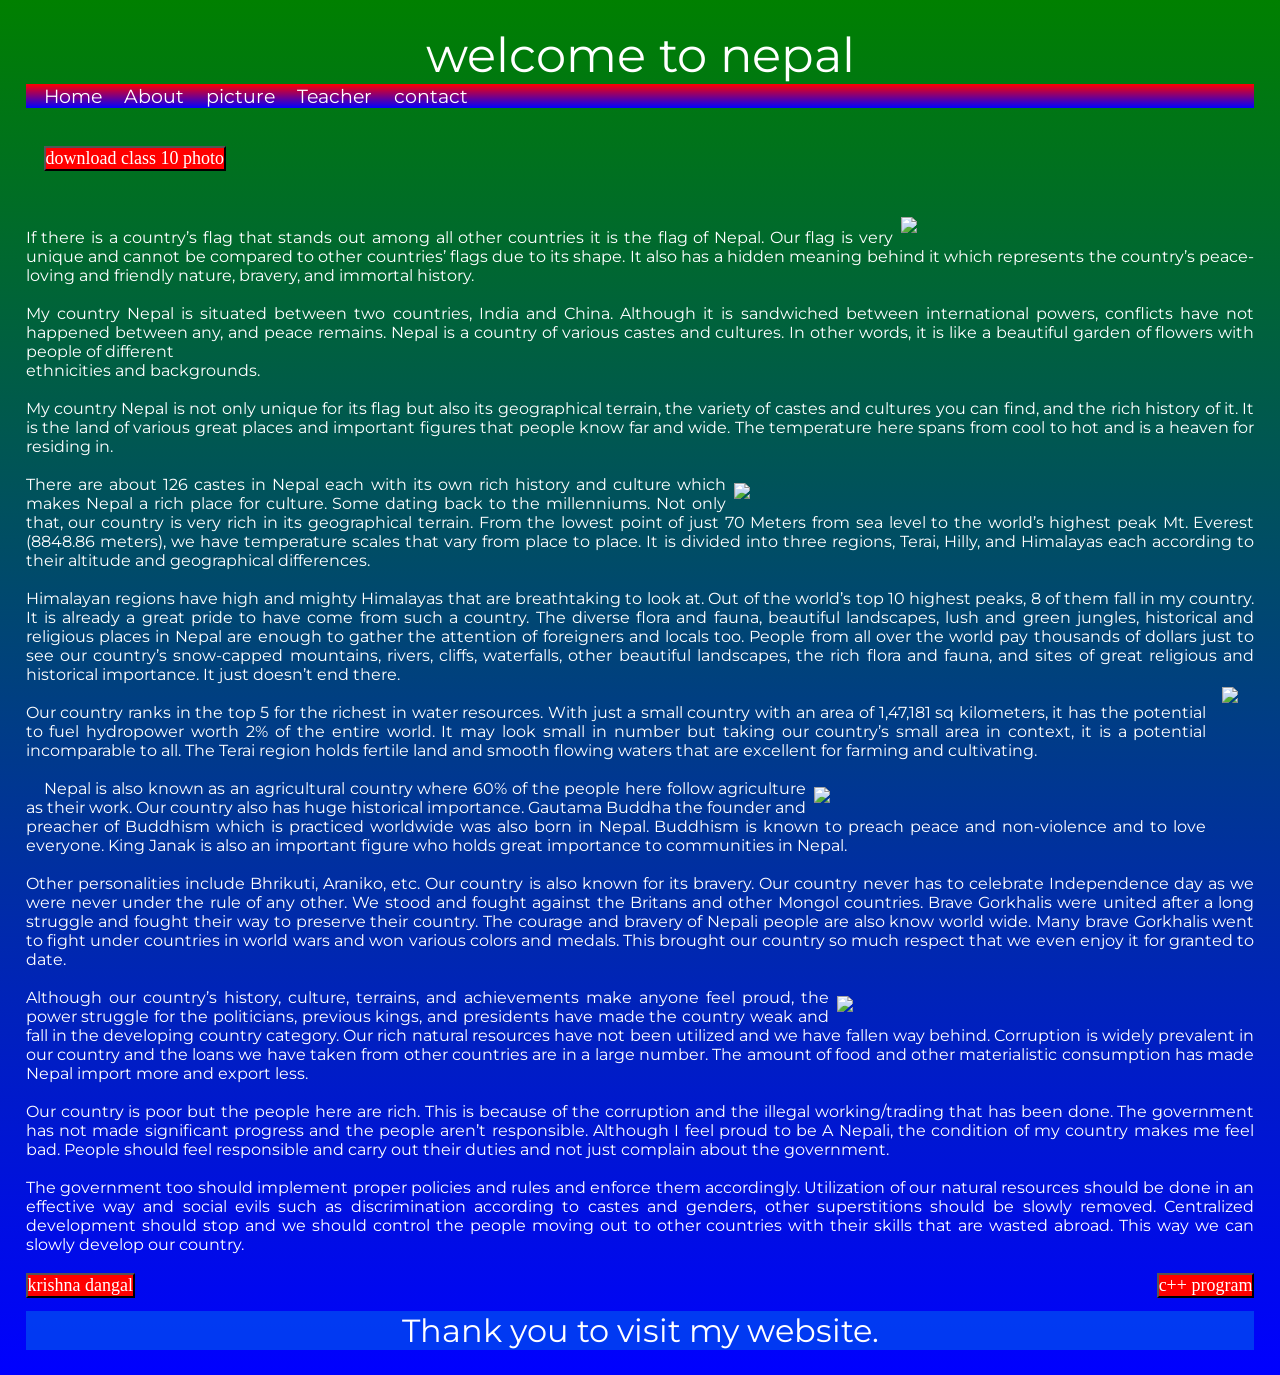
==== about.html @ 8f78dbf3 "Add files via upload" ====
<!DOCTYPE html>
<html>
<head>
				<meta charset="utf-8">
				<meta name="viewport" content="width=device-width, initial-scale=1">
				<title>krishna website</title>
				<link rel="stylesheet" type="text/css" href="krishna.css">
				<script src="javafile.js" defer> </script>
				<style>
					body{
					background: linear-gradient(to bottom,green,blue);
					}
					body
					{
						margin: 0.8em;
						padding: 0.8em;
					}
				</style>
				<style>
  a{
  	margin-left: 2vh;
  }
				button{						
						text-align: center;
						background-color:red;	
						color:White;
						font-size:18px;
						font-family:comic sans ms;
                                              }
					button:hover{
						background-color:transparent;
						color:red;
						}
</style>	
</head>
	<body>
			<header id="head">welcome to nepal</header>
		
				<nav id="nav">
					<a href="index.html">Home</a>
					<a href="about.html">About</a>
					<a href="picture.html">picture</a>
					<a href="about teacher.html">Teacher</a>
					<a onclick="aoc()" href="contracr.html">contact</a>
					
				</nav>
<!-- 				<script>
					function aoc()
					 	{
					 		alert("Do you want to go to see nepal beautiful places picture");
					 	}
			 	</script> -->
			 	<br>
				<br>
				<div>
				<a href="class10.zip"><button>download class 10 photo</button></a>
				</div>
		<br><br>
		<div id="aboutnp">
			<img style="width:27vw; float: right; margin: 0.5em;" src="pic/flag.png"><br>
		If there is a country’s flag that stands out among all other countries it is the flag of Nepal. Our flag is very unique and cannot be compared to other countries’ flags due to its shape. It also has a hidden meaning behind it which represents the country’s peace-loving and friendly nature, bravery, and immortal history.
		<br><br> 
		My country Nepal is situated between two countries, India and China. Although it is sandwiched between international powers, conflicts have not happened between any, and peace remains. Nepal is a country of various castes and cultures. In other words, it is like a beautiful garden of flowers with people of different
	    <br>ethnicities and backgrounds.
		<br><br>
		My country Nepal is not only unique for its flag but also its geographical terrain, the variety of castes and cultures you can find, and the rich history of it. It is the land of various great places and important figures that people know far and wide. The temperature here spans from cool to hot and is a heaven for residing in.
		<br><br>
		<img style="width:40vw; float: right; margin: 0.5em;"src="pic/himal.png">
		There are about 126 castes in Nepal each with its own rich history and culture which makes Nepal a rich place for culture. Some dating back to the millenniums. Not only that, our country is very rich in its geographical terrain. From the lowest point of just 70 Meters from sea level to the world’s highest peak Mt. Everest (8848.86 meters), we have temperature scales that vary from place to place. It is divided into three regions, Terai, Hilly, and Himalayas each according to their altitude and geographical differences.
		<br><br>
		Himalayan regions have high and mighty Himalayas that are breathtaking to look at. Out of the world’s top 10 highest peaks, 8 of them fall in my country. It is already a great pride to have come from such a country. The diverse flora and fauna, beautiful landscapes, lush and green jungles, historical and religious places in Nepal are enough to gather the attention of foreigners and locals too. People from all over the world pay thousands of dollars just to see our country’s snow-capped mountains, rivers, cliffs, waterfalls, other beautiful landscapes, the rich flora and fauna, and sites of great religious and historical importance. It just doesn’t end there.
		<br><br>
		<img style="height:20vh; float: right; margin-top:-1em; margin-left:1em; margin-right:1em;"src="pic/water.png">
		Our country ranks in the top 5 for the richest in water resources. With just a small country with an area of 1,47,181 sq kilometers, it has the potential to fuel hydropower worth 2% of the entire world. It may look small in number but taking our country’s small area in context, it is a potential incomparable to all. The Terai region holds fertile land and smooth flowing waters that are excellent for farming and cultivating.
		 <br><br>
		<a herf="pic/ag.png"><img style="width:30vw; float: right; margin: 0.5em;"src="pic/ag.png"></a>
		Nepal is also known as an agricultural country where 60% of the people here follow agriculture as their work. Our country also has huge historical importance. Gautama Buddha the founder and preacher of Buddhism which is practiced worldwide was also born in Nepal. Buddhism is known to preach peace and non-violence and to love everyone. King Janak is also an important figure who holds great importance to communities in Nepal.
		<br><br>
		Other personalities include Bhrikuti, Araniko, etc. Our country is also known for its bravery. Our country never has to celebrate Independence day as we were never under the rule of any other. We stood and fought against the Britans and other Mongol countries. Brave Gorkhalis were united after a long struggle and fought their way to preserve their country. The courage and bravery of Nepali people are also know world wide. Many brave Gorkhalis went to fight under countries in world wars and won various colors and medals. This brought our country so much respect that we even enjoy it for granted to date.
		<br><br>
 		<img style="width:32vw; float: right; margin: 0.5em;"src="pic/tr.png">
		Although our country’s history, culture, terrains, and achievements make anyone feel proud, the power struggle for the politicians, previous kings, and presidents have made the country weak and fall in the developing country category. Our rich natural resources have not been utilized and we have fallen way behind. Corruption is widely prevalent in our country and the loans we have taken from other countries are in a large number. The amount of food and other materialistic consumption has made Nepal import more and export less.
		<br><br>
		Our country is poor but the people here are rich. This is because of the corruption and the illegal working/trading that has been done. The government has not made significant progress and the people aren’t responsible. Although I feel proud to be A Nepali, the condition of my country makes me feel bad. People should feel responsible and carry out their duties and not just complain about the government.
		<br><br> 
		The government too should implement proper policies and rules and enforce them accordingly. Utilization of our natural resources should be done in an effective way and social evils such as discrimination according to castes and genders, other superstitions should be slowly removed. Centralized development should stop and we should control the people moving out to other countries with their skills that are wasted abroad. This way we can slowly develop our country.
		</div>
		<br>
<div>
		<a href="c++.zip"><button style="float: right;">c++ program</button></a>
		<a href="Bedhnidhi dangal.zip"><button style="float: left;">krishna dangal</button></a>
</div>
<br>
		<footer id="foot">Thank you to visit my website.</footer>

</body>
</html>
---- krishna.css ----
@import url('https://fonts.googleapis.com/css?family=Montserrat');

* {
  margin: 0;
  padding: 0;
   box-sizing: border-box;
}
body {
  font-family: 'Montserrat', sans-serif;
  background-color: #0256F2;
  color: #fff;
}
.container {
  padding: 30px 50px;
}
#search-form {
  width: 30%;
  margin: 0 auto;
  position: relative;

}
#search-form input {
  width: 100%;
  font-size: 1.5rem;
  padding: 10px 15px;
  border: 2px solid black;
  border-radius: 53px;
}
#search-form button {
  position: absolute;
  top: 0;
  right: 0;
  bottom: 0;
  background: black;  
  border-radius: 27px;
  outline: none;
  border: none;
  width: 3rem;
  text-align: center;
  font-size: 1.75rem;
  cursor: pointer;
  border: 1px solid black;

}
.info {
  margin-top: 0.5em;
  text-align: center;
  font-size: 2em;
}

@media (max-width: 1200px) {
  #search-form { width: 50%; }
}
@media (max-width: 768px) {
  .container { padding: 30px 35px; }
  #search-form { width: 100%; }
  .info { font-size: 2em; }
}
#head{
text-align: center;
font-size: 3em;
}
#foot{
text-align: center;
background:  #0241f2e0;
font-size: 2em;
}
#nav {
  background: linear-gradient(to bottom,red,blue);
  max-width: 100VW;
  
  
}
#nav a{
  color: white;
  text-decoration: none;
  max-width: 100VW;
  font-size: 1.2em;

}
#nav a:hover{
  background: red;
  font-size: 1.4em;
}
@media (max-width: 768px) {
  #head { padding: 4px 5px;}
  #head { width: 100%; }
 }
 @media (max-width: 768px) {
  #foot { padding: 30px 35px; font-size:1em; }
  #foot { width: 100%; }
 }
  @media (max-width: 768px) {
  .info { padding: 30px 35px; font-size:1em; }
  .info { width: 100%; }
 }

   @media (max-width: 768px) {
  #nav a { padding: 0px 5px; font-size:1em; }
  #nav a{ width: 100%; }
 }
 #aboutnp{
  text-align: justify;


 }


     @media (max-width: 758px) {
  table{ padding: 0px 5px;}
  table { width: 90%; }
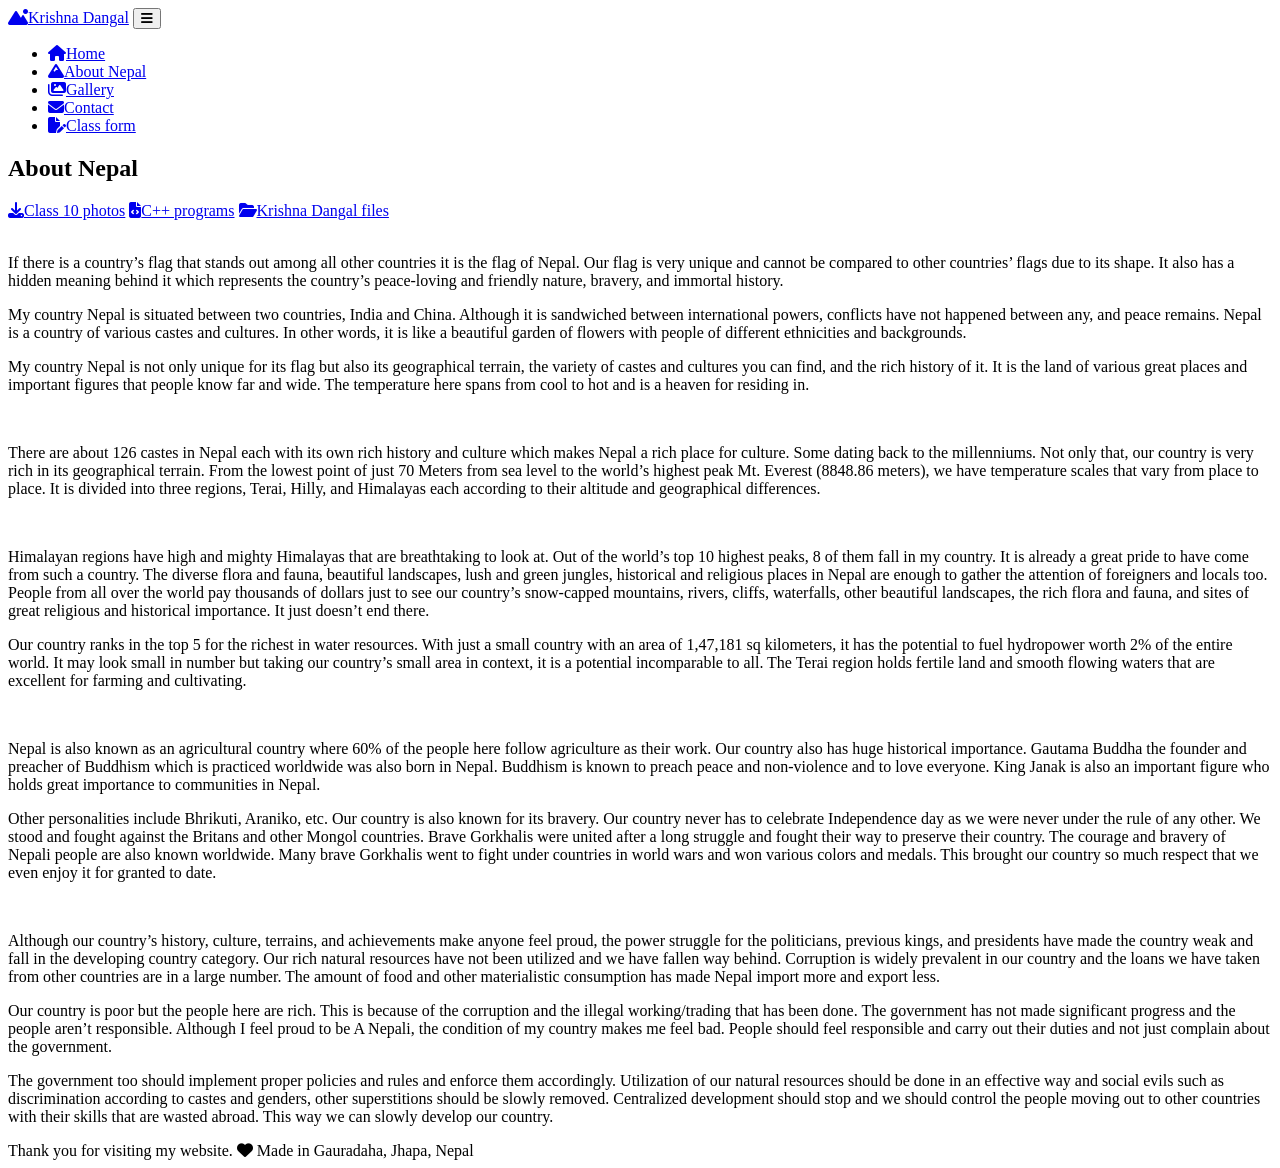
==== commit 9cd06f5c: "Add files via upload Signed-off-by: krishna2 <109863004+krishnadangal2@users.noreply.github.com>" ====
--- a/about.html
+++ b/about.html
@@ -1,97 +1,18 @@
-<!DOCTYPE html>
-<html>
-<head>
-				<meta charset="utf-8">
-				<meta name="viewport" content="width=device-width, initial-scale=1">
-				<title>krishna website</title>
-				<link rel="stylesheet" type="text/css" href="krishna.css">
-				<script src="javafile.js" defer> </script>
-				<style>
-					body{
-					background: linear-gradient(to bottom,green,blue);
-					}
-					body
-					{
-						margin: 0.8em;
-						padding: 0.8em;
-					}
-				</style>
-				<style>
-  a{
-  	margin-left: 2vh;
-  }
-				button{						
-						text-align: center;
-						background-color:red;	
-						color:White;
-						font-size:18px;
-						font-family:comic sans ms;
-                                              }
-					button:hover{
-						background-color:transparent;
-						color:red;
-						}
-</style>	
-</head>
-	<body>
-			<header id="head">welcome to nepal</header>
-		
-				<nav id="nav">
-					<a href="index.html">Home</a>
-					<a href="about.html">About</a>
-					<a href="picture.html">picture</a>
-					<a href="about teacher.html">Teacher</a>
-					<a onclick="aoc()" href="contracr.html">contact</a>
-					
-				</nav>
-<!-- 				<script>
-					function aoc()
-					 	{
-					 		alert("Do you want to go to see nepal beautiful places picture");
-					 	}
-			 	</script> -->
-			 	<br>
-				<br>
-				<div>
-				<a href="class10.zip"><button>download class 10 photo</button></a>
-				</div>
-		<br><br>
-		<div id="aboutnp">
-			<img style="width:27vw; float: right; margin: 0.5em;" src="pic/flag.png"><br>
-		If there is a country’s flag that stands out among all other countries it is the flag of Nepal. Our flag is very unique and cannot be compared to other countries’ flags due to its shape. It also has a hidden meaning behind it which represents the country’s peace-loving and friendly nature, bravery, and immortal history.
-		<br><br> 
-		My country Nepal is situated between two countries, India and China. Although it is sandwiched between international powers, conflicts have not happened between any, and peace remains. Nepal is a country of various castes and cultures. In other words, it is like a beautiful garden of flowers with people of different
-	    <br>ethnicities and backgrounds.
-		<br><br>
-		My country Nepal is not only unique for its flag but also its geographical terrain, the variety of castes and cultures you can find, and the rich history of it. It is the land of various great places and important figures that people know far and wide. The temperature here spans from cool to hot and is a heaven for residing in.
-		<br><br>
-		<img style="width:40vw; float: right; margin: 0.5em;"src="pic/himal.png">
-		There are about 126 castes in Nepal each with its own rich history and culture which makes Nepal a rich place for culture. Some dating back to the millenniums. Not only that, our country is very rich in its geographical terrain. From the lowest point of just 70 Meters from sea level to the world’s highest peak Mt. Everest (8848.86 meters), we have temperature scales that vary from place to place. It is divided into three regions, Terai, Hilly, and Himalayas each according to their altitude and geographical differences.
-		<br><br>
-		Himalayan regions have high and mighty Himalayas that are breathtaking to look at. Out of the world’s top 10 highest peaks, 8 of them fall in my country. It is already a great pride to have come from such a country. The diverse flora and fauna, beautiful landscapes, lush and green jungles, historical and religious places in Nepal are enough to gather the attention of foreigners and locals too. People from all over the world pay thousands of dollars just to see our country’s snow-capped mountains, rivers, cliffs, waterfalls, other beautiful landscapes, the rich flora and fauna, and sites of great religious and historical importance. It just doesn’t end there.
-		<br><br>
-		<img style="height:20vh; float: right; margin-top:-1em; margin-left:1em; margin-right:1em;"src="pic/water.png">
-		Our country ranks in the top 5 for the richest in water resources. With just a small country with an area of 1,47,181 sq kilometers, it has the potential to fuel hydropower worth 2% of the entire world. It may look small in number but taking our country’s small area in context, it is a potential incomparable to all. The Terai region holds fertile land and smooth flowing waters that are excellent for farming and cultivating.
-		 <br><br>
-		<a herf="pic/ag.png"><img style="width:30vw; float: right; margin: 0.5em;"src="pic/ag.png"></a>
-		Nepal is also known as an agricultural country where 60% of the people here follow agriculture as their work. Our country also has huge historical importance. Gautama Buddha the founder and preacher of Buddhism which is practiced worldwide was also born in Nepal. Buddhism is known to preach peace and non-violence and to love everyone. King Janak is also an important figure who holds great importance to communities in Nepal.
-		<br><br>
-		Other personalities include Bhrikuti, Araniko, etc. Our country is also known for its bravery. Our country never has to celebrate Independence day as we were never under the rule of any other. We stood and fought against the Britans and other Mongol countries. Brave Gorkhalis were united after a long struggle and fought their way to preserve their country. The courage and bravery of Nepali people are also know world wide. Many brave Gorkhalis went to fight under countries in world wars and won various colors and medals. This brought our country so much respect that we even enjoy it for granted to date.
-		<br><br>
- 		<img style="width:32vw; float: right; margin: 0.5em;"src="pic/tr.png">
-		Although our country’s history, culture, terrains, and achievements make anyone feel proud, the power struggle for the politicians, previous kings, and presidents have made the country weak and fall in the developing country category. Our rich natural resources have not been utilized and we have fallen way behind. Corruption is widely prevalent in our country and the loans we have taken from other countries are in a large number. The amount of food and other materialistic consumption has made Nepal import more and export less.
-		<br><br>
-		Our country is poor but the people here are rich. This is because of the corruption and the illegal working/trading that has been done. The government has not made significant progress and the people aren’t responsible. Although I feel proud to be A Nepali, the condition of my country makes me feel bad. People should feel responsible and carry out their duties and not just complain about the government.
-		<br><br> 
-		The government too should implement proper policies and rules and enforce them accordingly. Utilization of our natural resources should be done in an effective way and social evils such as discrimination according to castes and genders, other superstitions should be slowly removed. Centralized development should stop and we should control the people moving out to other countries with their skills that are wasted abroad. This way we can slowly develop our country.
-		</div>
-		<br>
-<div>
-		<a href="c++.zip"><button style="float: right;">c++ program</button></a>
-		<a href="Bedhnidhi dangal.zip"><button style="float: left;">krishna dangal</button></a>
-</div>
-<br>
-		<footer id="foot">Thank you to visit my website.</footer>
-
-</body>
-</html>+<!DOCTYPE html>
+<html lang="en"><head><meta charset="utf-8"><meta name="viewport" content="width=device-width,initial-scale=1">
+<title>About Nepal | Krishna Dangal</title>
+<link rel="preconnect" href="https://fonts.googleapis.com"><link rel="preconnect" href="https://fonts.gstatic.com" crossorigin>
+<link href="https://fonts.googleapis.com/css2?family=Bricolage+Grotesque:wght@600;800&family=Hind:wght@400;600&display=swap" rel="stylesheet">
+<link rel="stylesheet" href="https://cdnjs.cloudflare.com/ajax/libs/font-awesome/6.5.1/css/all.min.css">
+<link rel="stylesheet" href="assets/style.css"></head><body>
+<header class="top"><div class="wrap bar"><a class="brand" href="index.html"><i class="fa-solid fa-mountain-sun"></i>Krishna Dangal</a>
+<button id="menu" aria-label="Menu" aria-expanded="false"><i class="fa-solid fa-bars"></i></button>
+<nav aria-label="Main"><ul><li><a href="index.html"><i class="fa-solid fa-house"></i>Home</a></li><li><a href="about.html" aria-current=page><i class="fa-solid fa-mountain"></i>About Nepal</a></li><li><a href="picture.html"><i class="fa-solid fa-images"></i>Gallery</a></li><li><a href="contact.html"><i class="fa-solid fa-envelope"></i>Contact</a></li><li><a href="form.html"><i class="fa-solid fa-file-pen"></i>Class form</a></li></ul></nav></div></header>
+<main><div class="wrap"><section><h2>About Nepal</h2>
+<div class="dl"><a class="btn" href="downloads/class10.zip" download><i class="fa-solid fa-download"></i>Class 10 photos</a>
+<a class="btn alt" href="downloads/cpp-programs.zip" download><i class="fa-solid fa-file-code"></i>C++ programs</a>
+<a class="btn alt" href="downloads/krishna-dangal.zip" download><i class="fa-solid fa-folder-open"></i>Krishna Dangal files</a></div>
+<article class="prose"><img src="pic/flag.png" alt=""><p>If there is a country’s flag that stands out among all other countries it is the flag of Nepal. Our flag is very unique and cannot be compared to other countries’ flags due to its shape. It also has a hidden meaning behind it which represents the country’s peace-loving and friendly nature, bravery, and immortal history.</p><p>My country Nepal is situated between two countries, India and China. Although it is sandwiched between international powers, conflicts have not happened between any, and peace remains. Nepal is a country of various castes and cultures. In other words, it is like a beautiful garden of flowers with people of different ethnicities and backgrounds.</p><p>My country Nepal is not only unique for its flag but also its geographical terrain, the variety of castes and cultures you can find, and the rich history of it. It is the land of various great places and important figures that people know far and wide. The temperature here spans from cool to hot and is a heaven for residing in.</p><img src="pic/himal.png" alt=""><p>There are about 126 castes in Nepal each with its own rich history and culture which makes Nepal a rich place for culture. Some dating back to the millenniums. Not only that, our country is very rich in its geographical terrain. From the lowest point of just 70 Meters from sea level to the world’s highest peak Mt. Everest (8848.86 meters), we have temperature scales that vary from place to place. It is divided into three regions, Terai, Hilly, and Himalayas each according to their altitude and geographical differences.</p><img src="pic/water.png" alt=""><p>Himalayan regions have high and mighty Himalayas that are breathtaking to look at. Out of the world’s top 10 highest peaks, 8 of them fall in my country. It is already a great pride to have come from such a country. The diverse flora and fauna, beautiful landscapes, lush and green jungles, historical and religious places in Nepal are enough to gather the attention of foreigners and locals too. People from all over the world pay thousands of dollars just to see our country’s snow-capped mountains, rivers, cliffs, waterfalls, other beautiful landscapes, the rich flora and fauna, and sites of great religious and historical importance. It just doesn’t end there.</p><p>Our country ranks in the top 5 for the richest in water resources. With just a small country with an area of 1,47,181 sq kilometers, it has the potential to fuel hydropower worth 2% of the entire world. It may look small in number but taking our country’s small area in context, it is a potential incomparable to all. The Terai region holds fertile land and smooth flowing waters that are excellent for farming and cultivating.</p><img src="pic/ag.png" alt=""><p>Nepal is also known as an agricultural country where 60% of the people here follow agriculture as their work. Our country also has huge historical importance. Gautama Buddha the founder and preacher of Buddhism which is practiced worldwide was also born in Nepal. Buddhism is known to preach peace and non-violence and to love everyone. King Janak is also an important figure who holds great importance to communities in Nepal.</p><p>Other personalities include Bhrikuti, Araniko, etc. Our country is also known for its bravery. Our country never has to celebrate Independence day as we were never under the rule of any other. We stood and fought against the Britans and other Mongol countries. Brave Gorkhalis were united after a long struggle and fought their way to preserve their country. The courage and bravery of Nepali people are also known worldwide. Many brave Gorkhalis went to fight under countries in world wars and won various colors and medals. This brought our country so much respect that we even enjoy it for granted to date.</p><img src="pic/tr.png" alt=""><p>Although our country’s history, culture, terrains, and achievements make anyone feel proud, the power struggle for the politicians, previous kings, and presidents have made the country weak and fall in the developing country category. Our rich natural resources have not been utilized and we have fallen way behind. Corruption is widely prevalent in our country and the loans we have taken from other countries are in a large number. The amount of food and other materialistic consumption has made Nepal import more and export less.</p><p>Our country is poor but the people here are rich. This is because of the corruption and the illegal working/trading that has been done. The government has not made significant progress and the people aren’t responsible. Although I feel proud to be A Nepali, the condition of my country makes me feel bad. People should feel responsible and carry out their duties and not just complain about the government.</p><p>The government too should implement proper policies and rules and enforce them accordingly. Utilization of our natural resources should be done in an effective way and social evils such as discrimination according to castes and genders, other superstitions should be slowly removed. Centralized development should stop and we should control the people moving out to other countries with their skills that are wasted abroad. This way we can slowly develop our country.</p></article></section></div></main>
+<dialog id="lb"><img alt=""></dialog>
+<footer>Thank you for visiting my website. <i class="fa-solid fa-heart"></i> Made in Gauradaha, Jhapa, Nepal</footer>
+<script src="assets/main.js" defer></script></body></html>
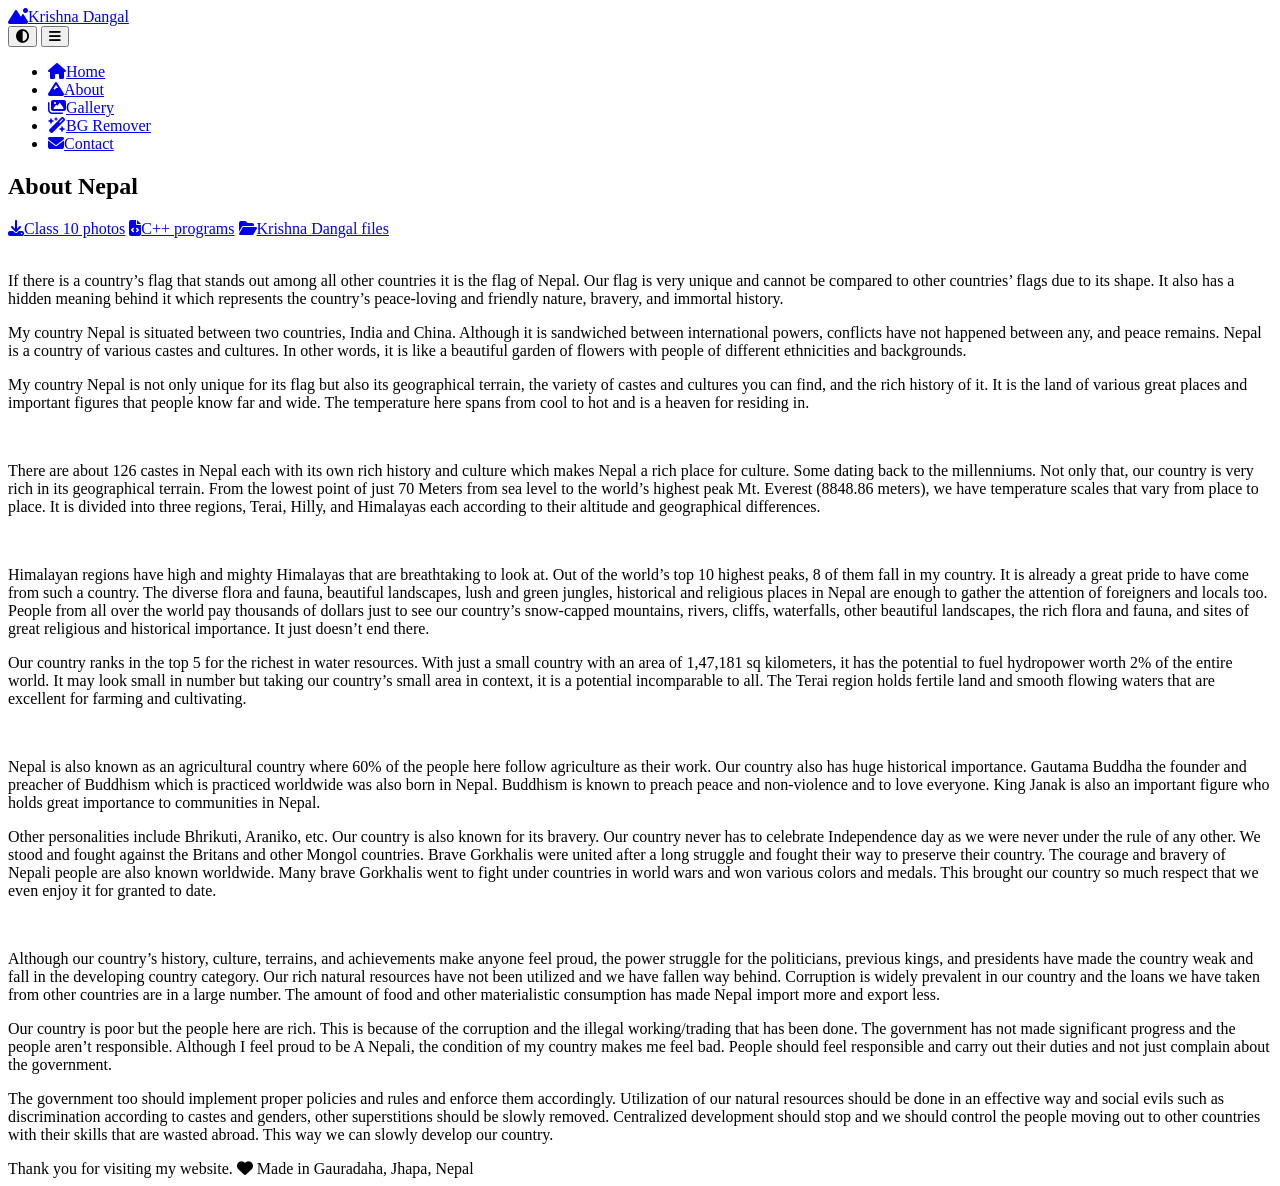
==== commit e4593b9d: "Add files via upload Signed-off-by: krishna2 <109863004+krishnadangal2@users.noreply.github.com>" ====
--- a/about.html
+++ b/about.html
@@ -1,15 +1,17 @@
 <!DOCTYPE html>
 <html lang="en"><head><meta charset="utf-8"><meta name="viewport" content="width=device-width,initial-scale=1">
 <title>About Nepal | Krishna Dangal</title>
+<script>try{var t=localStorage.getItem('theme');if(t)document.documentElement.dataset.theme=t}catch(e){}</script>
 <link rel="preconnect" href="https://fonts.googleapis.com"><link rel="preconnect" href="https://fonts.gstatic.com" crossorigin>
 <link href="https://fonts.googleapis.com/css2?family=Bricolage+Grotesque:wght@600;800&family=Hind:wght@400;600&display=swap" rel="stylesheet">
 <link rel="stylesheet" href="https://cdnjs.cloudflare.com/ajax/libs/font-awesome/6.5.1/css/all.min.css">
 <link rel="stylesheet" href="assets/style.css"></head><body>
 <header class="top"><div class="wrap bar"><a class="brand" href="index.html"><i class="fa-solid fa-mountain-sun"></i>Krishna Dangal</a>
-<button id="menu" aria-label="Menu" aria-expanded="false"><i class="fa-solid fa-bars"></i></button>
-<nav aria-label="Main"><ul><li><a href="index.html"><i class="fa-solid fa-house"></i>Home</a></li><li><a href="about.html" aria-current=page><i class="fa-solid fa-mountain"></i>About Nepal</a></li><li><a href="picture.html"><i class="fa-solid fa-images"></i>Gallery</a></li><li><a href="contact.html"><i class="fa-solid fa-envelope"></i>Contact</a></li><li><a href="form.html"><i class="fa-solid fa-file-pen"></i>Class form</a></li></ul></nav></div></header>
+<div class="bar-r"><button id="theme" aria-label="Switch light or dark mode"><i class="fa-solid fa-circle-half-stroke"></i></button>
+<button id="menu" aria-label="Menu" aria-expanded="false"><i class="fa-solid fa-bars"></i></button></div>
+<nav aria-label="Main"><ul><li><a href="index.html"><i class="fa-solid fa-house"></i>Home</a></li><li><a href="about.html" aria-current=page><i class="fa-solid fa-mountain"></i>About</a></li><li><a href="picture.html"><i class="fa-solid fa-images"></i>Gallery</a></li><li><a href="bg-remover.html"><i class="fa-solid fa-wand-magic-sparkles"></i>BG Remover</a></li><li><a href="contact.html"><i class="fa-solid fa-envelope"></i>Contact</a></li></ul></nav></div></header>
 <main><div class="wrap"><section><h2>About Nepal</h2>
-<div class="dl"><a class="btn" href="downloads/class10.zip" download><i class="fa-solid fa-download"></i>Class 10 photos</a>
+<div class="dl" id="downloads"><a class="btn" href="downloads/class10.zip" download><i class="fa-solid fa-download"></i>Class 10 photos</a>
 <a class="btn alt" href="downloads/cpp-programs.zip" download><i class="fa-solid fa-file-code"></i>C++ programs</a>
 <a class="btn alt" href="downloads/krishna-dangal.zip" download><i class="fa-solid fa-folder-open"></i>Krishna Dangal files</a></div>
 <article class="prose"><img src="pic/flag.png" alt=""><p>If there is a country’s flag that stands out among all other countries it is the flag of Nepal. Our flag is very unique and cannot be compared to other countries’ flags due to its shape. It also has a hidden meaning behind it which represents the country’s peace-loving and friendly nature, bravery, and immortal history.</p><p>My country Nepal is situated between two countries, India and China. Although it is sandwiched between international powers, conflicts have not happened between any, and peace remains. Nepal is a country of various castes and cultures. In other words, it is like a beautiful garden of flowers with people of different ethnicities and backgrounds.</p><p>My country Nepal is not only unique for its flag but also its geographical terrain, the variety of castes and cultures you can find, and the rich history of it. It is the land of various great places and important figures that people know far and wide. The temperature here spans from cool to hot and is a heaven for residing in.</p><img src="pic/himal.png" alt=""><p>There are about 126 castes in Nepal each with its own rich history and culture which makes Nepal a rich place for culture. Some dating back to the millenniums. Not only that, our country is very rich in its geographical terrain. From the lowest point of just 70 Meters from sea level to the world’s highest peak Mt. Everest (8848.86 meters), we have temperature scales that vary from place to place. It is divided into three regions, Terai, Hilly, and Himalayas each according to their altitude and geographical differences.</p><img src="pic/water.png" alt=""><p>Himalayan regions have high and mighty Himalayas that are breathtaking to look at. Out of the world’s top 10 highest peaks, 8 of them fall in my country. It is already a great pride to have come from such a country. The diverse flora and fauna, beautiful landscapes, lush and green jungles, historical and religious places in Nepal are enough to gather the attention of foreigners and locals too. People from all over the world pay thousands of dollars just to see our country’s snow-capped mountains, rivers, cliffs, waterfalls, other beautiful landscapes, the rich flora and fauna, and sites of great religious and historical importance. It just doesn’t end there.</p><p>Our country ranks in the top 5 for the richest in water resources. With just a small country with an area of 1,47,181 sq kilometers, it has the potential to fuel hydropower worth 2% of the entire world. It may look small in number but taking our country’s small area in context, it is a potential incomparable to all. The Terai region holds fertile land and smooth flowing waters that are excellent for farming and cultivating.</p><img src="pic/ag.png" alt=""><p>Nepal is also known as an agricultural country where 60% of the people here follow agriculture as their work. Our country also has huge historical importance. Gautama Buddha the founder and preacher of Buddhism which is practiced worldwide was also born in Nepal. Buddhism is known to preach peace and non-violence and to love everyone. King Janak is also an important figure who holds great importance to communities in Nepal.</p><p>Other personalities include Bhrikuti, Araniko, etc. Our country is also known for its bravery. Our country never has to celebrate Independence day as we were never under the rule of any other. We stood and fought against the Britans and other Mongol countries. Brave Gorkhalis were united after a long struggle and fought their way to preserve their country. The courage and bravery of Nepali people are also known worldwide. Many brave Gorkhalis went to fight under countries in world wars and won various colors and medals. This brought our country so much respect that we even enjoy it for granted to date.</p><img src="pic/tr.png" alt=""><p>Although our country’s history, culture, terrains, and achievements make anyone feel proud, the power struggle for the politicians, previous kings, and presidents have made the country weak and fall in the developing country category. Our rich natural resources have not been utilized and we have fallen way behind. Corruption is widely prevalent in our country and the loans we have taken from other countries are in a large number. The amount of food and other materialistic consumption has made Nepal import more and export less.</p><p>Our country is poor but the people here are rich. This is because of the corruption and the illegal working/trading that has been done. The government has not made significant progress and the people aren’t responsible. Although I feel proud to be A Nepali, the condition of my country makes me feel bad. People should feel responsible and carry out their duties and not just complain about the government.</p><p>The government too should implement proper policies and rules and enforce them accordingly. Utilization of our natural resources should be done in an effective way and social evils such as discrimination according to castes and genders, other superstitions should be slowly removed. Centralized development should stop and we should control the people moving out to other countries with their skills that are wasted abroad. This way we can slowly develop our country.</p></article></section></div></main>
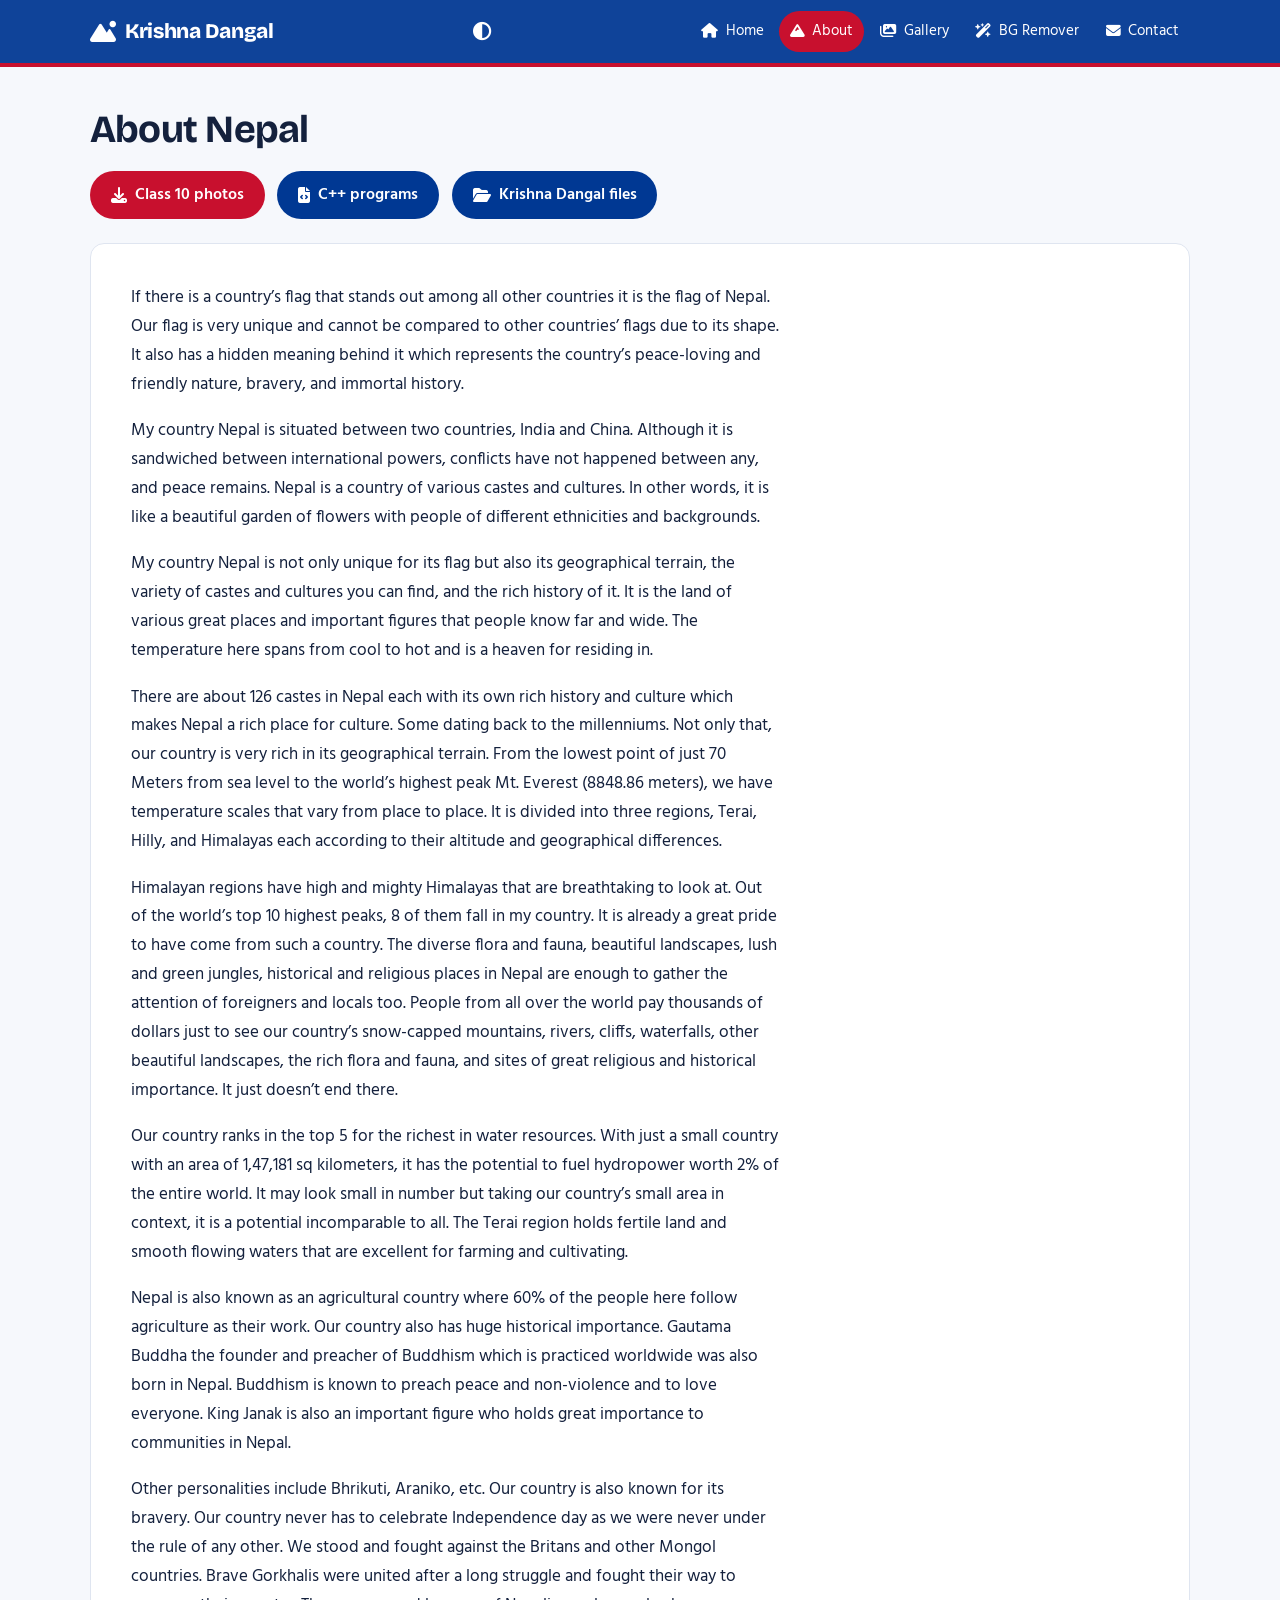
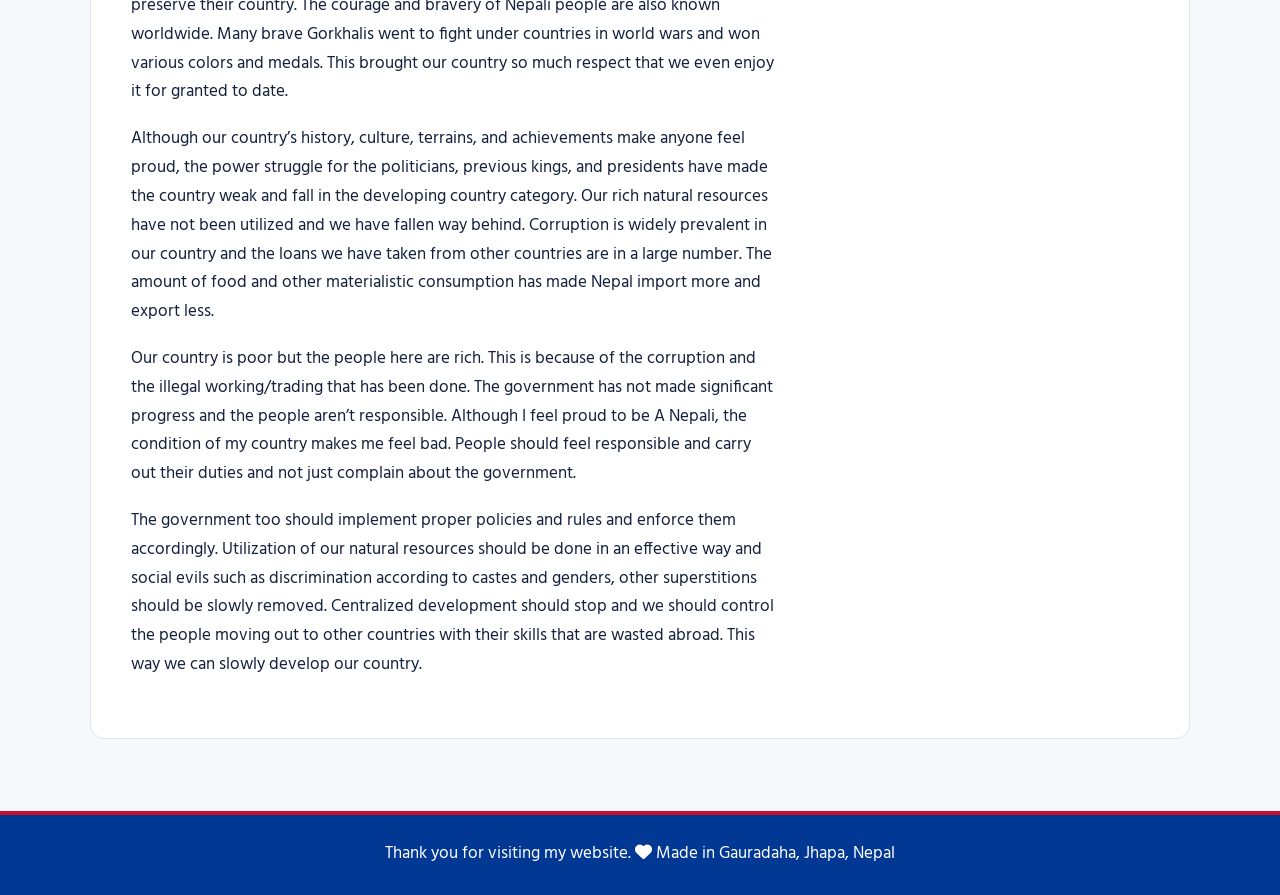
==== commit c7c0db6f: "Add files via upload Signed-off-by: krishna2 <109863004+krishnadangal2@users.noreply.github.com>" ====
--- a/about.html
+++ b/about.html
@@ -5,16 +5,16 @@
 <link rel="preconnect" href="https://fonts.googleapis.com"><link rel="preconnect" href="https://fonts.gstatic.com" crossorigin>
 <link href="https://fonts.googleapis.com/css2?family=Bricolage+Grotesque:wght@600;800&family=Hind:wght@400;600&display=swap" rel="stylesheet">
 <link rel="stylesheet" href="https://cdnjs.cloudflare.com/ajax/libs/font-awesome/6.5.1/css/all.min.css">
-<link rel="stylesheet" href="assets/style.css"></head><body>
+<link rel="stylesheet" href="style.css"></head><body>
 <header class="top"><div class="wrap bar"><a class="brand" href="index.html"><i class="fa-solid fa-mountain-sun"></i>Krishna Dangal</a>
 <div class="bar-r"><button id="theme" aria-label="Switch light or dark mode"><i class="fa-solid fa-circle-half-stroke"></i></button>
 <button id="menu" aria-label="Menu" aria-expanded="false"><i class="fa-solid fa-bars"></i></button></div>
 <nav aria-label="Main"><ul><li><a href="index.html"><i class="fa-solid fa-house"></i>Home</a></li><li><a href="about.html" aria-current=page><i class="fa-solid fa-mountain"></i>About</a></li><li><a href="picture.html"><i class="fa-solid fa-images"></i>Gallery</a></li><li><a href="bg-remover.html"><i class="fa-solid fa-wand-magic-sparkles"></i>BG Remover</a></li><li><a href="contact.html"><i class="fa-solid fa-envelope"></i>Contact</a></li></ul></nav></div></header>
 <main><div class="wrap"><section><h2>About Nepal</h2>
-<div class="dl" id="downloads"><a class="btn" href="downloads/class10.zip" download><i class="fa-solid fa-download"></i>Class 10 photos</a>
-<a class="btn alt" href="downloads/cpp-programs.zip" download><i class="fa-solid fa-file-code"></i>C++ programs</a>
-<a class="btn alt" href="downloads/krishna-dangal.zip" download><i class="fa-solid fa-folder-open"></i>Krishna Dangal files</a></div>
+<div class="dl" id="downloads"><a class="btn" href="class10.zip" download><i class="fa-solid fa-download"></i>Class 10 photos</a>
+<a class="btn alt" href="cpp-programs.zip" download><i class="fa-solid fa-file-code"></i>C++ programs</a>
+<a class="btn alt" href="krishna-dangal.zip" download><i class="fa-solid fa-folder-open"></i>Krishna Dangal files</a></div>
 <article class="prose"><img src="pic/flag.png" alt=""><p>If there is a country’s flag that stands out among all other countries it is the flag of Nepal. Our flag is very unique and cannot be compared to other countries’ flags due to its shape. It also has a hidden meaning behind it which represents the country’s peace-loving and friendly nature, bravery, and immortal history.</p><p>My country Nepal is situated between two countries, India and China. Although it is sandwiched between international powers, conflicts have not happened between any, and peace remains. Nepal is a country of various castes and cultures. In other words, it is like a beautiful garden of flowers with people of different ethnicities and backgrounds.</p><p>My country Nepal is not only unique for its flag but also its geographical terrain, the variety of castes and cultures you can find, and the rich history of it. It is the land of various great places and important figures that people know far and wide. The temperature here spans from cool to hot and is a heaven for residing in.</p><img src="pic/himal.png" alt=""><p>There are about 126 castes in Nepal each with its own rich history and culture which makes Nepal a rich place for culture. Some dating back to the millenniums. Not only that, our country is very rich in its geographical terrain. From the lowest point of just 70 Meters from sea level to the world’s highest peak Mt. Everest (8848.86 meters), we have temperature scales that vary from place to place. It is divided into three regions, Terai, Hilly, and Himalayas each according to their altitude and geographical differences.</p><img src="pic/water.png" alt=""><p>Himalayan regions have high and mighty Himalayas that are breathtaking to look at. Out of the world’s top 10 highest peaks, 8 of them fall in my country. It is already a great pride to have come from such a country. The diverse flora and fauna, beautiful landscapes, lush and green jungles, historical and religious places in Nepal are enough to gather the attention of foreigners and locals too. People from all over the world pay thousands of dollars just to see our country’s snow-capped mountains, rivers, cliffs, waterfalls, other beautiful landscapes, the rich flora and fauna, and sites of great religious and historical importance. It just doesn’t end there.</p><p>Our country ranks in the top 5 for the richest in water resources. With just a small country with an area of 1,47,181 sq kilometers, it has the potential to fuel hydropower worth 2% of the entire world. It may look small in number but taking our country’s small area in context, it is a potential incomparable to all. The Terai region holds fertile land and smooth flowing waters that are excellent for farming and cultivating.</p><img src="pic/ag.png" alt=""><p>Nepal is also known as an agricultural country where 60% of the people here follow agriculture as their work. Our country also has huge historical importance. Gautama Buddha the founder and preacher of Buddhism which is practiced worldwide was also born in Nepal. Buddhism is known to preach peace and non-violence and to love everyone. King Janak is also an important figure who holds great importance to communities in Nepal.</p><p>Other personalities include Bhrikuti, Araniko, etc. Our country is also known for its bravery. Our country never has to celebrate Independence day as we were never under the rule of any other. We stood and fought against the Britans and other Mongol countries. Brave Gorkhalis were united after a long struggle and fought their way to preserve their country. The courage and bravery of Nepali people are also known worldwide. Many brave Gorkhalis went to fight under countries in world wars and won various colors and medals. This brought our country so much respect that we even enjoy it for granted to date.</p><img src="pic/tr.png" alt=""><p>Although our country’s history, culture, terrains, and achievements make anyone feel proud, the power struggle for the politicians, previous kings, and presidents have made the country weak and fall in the developing country category. Our rich natural resources have not been utilized and we have fallen way behind. Corruption is widely prevalent in our country and the loans we have taken from other countries are in a large number. The amount of food and other materialistic consumption has made Nepal import more and export less.</p><p>Our country is poor but the people here are rich. This is because of the corruption and the illegal working/trading that has been done. The government has not made significant progress and the people aren’t responsible. Although I feel proud to be A Nepali, the condition of my country makes me feel bad. People should feel responsible and carry out their duties and not just complain about the government.</p><p>The government too should implement proper policies and rules and enforce them accordingly. Utilization of our natural resources should be done in an effective way and social evils such as discrimination according to castes and genders, other superstitions should be slowly removed. Centralized development should stop and we should control the people moving out to other countries with their skills that are wasted abroad. This way we can slowly develop our country.</p></article></section></div></main>
 <dialog id="lb"><img alt=""></dialog>
 <footer>Thank you for visiting my website. <i class="fa-solid fa-heart"></i> Made in Gauradaha, Jhapa, Nepal</footer>
-<script src="assets/main.js" defer></script></body></html>+<script src="main.js" defer></script></body></html>
--- a/style.css
+++ b/style.css
@@ -0,0 +1,82 @@
+:root{--red:#c8102e;--blue:#003893;--ink:#14213d;--bg:#f6f8fc;--card:#fff;--line:#dfe5f0;--mut:#5b6785;--r:14px;--link:#003893}
+@media(prefers-color-scheme:dark){:root:not([data-theme=light]){--ink:#e8edf8;--bg:#0c1426;--card:#142040;--line:#26335a;--mut:#9aa8c9;--link:#8fb0ff}}:root[data-theme=dark]{--ink:#e8edf8;--bg:#0c1426;--card:#142040;--line:#26335a;--mut:#9aa8c9;--link:#8fb0ff}
+*{box-sizing:border-box;margin:0;padding:0}
+html{scroll-behavior:smooth}
+body{font:17px/1.7 'Hind',system-ui,sans-serif;background:var(--bg);color:var(--ink)}
+h1,h2,h3,.brand{font-family:'Bricolage Grotesque','Hind',sans-serif;line-height:1.15;letter-spacing:-.02em}
+a{color:var(--link)}
+:focus-visible{outline:3px solid var(--red);outline-offset:2px}
+img{max-width:100%;display:block}
+.wrap{width:min(1100px,100% - 2.5rem);margin-inline:auto}
+header.top{position:sticky;top:0;z-index:20;background:var(--blue);color:#fff;border-bottom:4px solid var(--red)}
+.bar{display:flex;align-items:center;justify-content:space-between;padding:.7rem 0}
+.brand{color:#fff;text-decoration:none;font-weight:800;font-size:1.3rem;display:flex;gap:.6rem;align-items:center}
+nav ul{list-style:none;display:flex;gap:.25rem}
+nav a{color:#fff;text-decoration:none;padding:.5rem .85rem;border-radius:999px;display:flex;gap:.45rem;align-items:center;font-size:.98rem;transition:background .2s}
+nav a:hover{background:rgba(255,255,255,.16)}
+nav a[aria-current]{background:var(--red)}
+#menu{display:none;background:none;border:0;color:#fff;font-size:1.5rem;cursor:pointer;padding:.3rem .6rem}
+@media(max-width:1060px){#menu{display:block}
+nav{position:absolute;inset:100% 0 auto;background:var(--blue);display:none;padding:.5rem 1.25rem 1rem}
+nav.open{display:block}nav ul{flex-direction:column}nav a{border-radius:10px}}
+.hero{display:grid;grid-template-columns:1.1fr 1fr;gap:2rem;align-items:center;padding:3rem 0}
+.hero h1{font-size:clamp(2.4rem,6vw,4.4rem);font-weight:800}
+.hero p{color:var(--mut);margin:1rem 0 1.5rem;max-width:34rem}
+.flagcut{aspect-ratio:4/5;object-fit:cover;width:100%;clip-path:polygon(0 0,100% 50%,40% 50%,100% 100%,0 100%);background:var(--blue)}
+@media(max-width:760px){.hero{grid-template-columns:1fr;padding:2rem 0}.flagcut{aspect-ratio:1}}
+.btn{display:inline-flex;gap:.5rem;align-items:center;background:var(--red);color:#fff;border:0;padding:.7rem 1.3rem;border-radius:999px;font:600 1rem 'Hind',sans-serif;text-decoration:none;cursor:pointer;transition:transform .15s,background .2s}
+.btn:hover{background:#a50d26;transform:translateY(-2px)}.btn.alt{background:var(--blue);color:#fff}
+.search{display:flex;background:var(--card);border:2px solid var(--line);border-radius:999px;padding:.25rem .25rem .25rem 1.1rem;align-items:center;gap:.5rem;max-width:640px;margin:0 auto}
+.search:focus-within{border-color:var(--blue)}
+.search input{flex:1;border:0;background:none;color:var(--ink);font:1.05rem 'Hind',sans-serif;min-width:0;padding:.5rem 0}.search input:focus{outline:0}
+.search button{width:2.7rem;height:2.7rem;border-radius:50%;border:0;background:var(--blue);color:#fff;cursor:pointer;font-size:1.05rem}
+.info{text-align:center;color:var(--mut);font-size:.92rem;margin-top:.6rem}
+section{padding:2.5rem 0}h2{font-size:clamp(1.7rem,4vw,2.4rem);margin-bottom:1.2rem}
+.grid{display:grid;gap:1.1rem;grid-template-columns:repeat(auto-fit,minmax(230px,1fr))}
+.card{background:var(--card);border:1px solid var(--line);border-radius:var(--r);padding:1.4rem;text-decoration:none;color:var(--ink);display:block}
+a.card:hover{border-color:var(--red)}
+.card i.ic{font-size:1.6rem;color:var(--red);margin-bottom:.7rem;display:block}
+.card h3{font-size:1.2rem;margin-bottom:.3rem}.card p{color:var(--mut);font-size:.95rem}
+.prose{background:var(--card);border:1px solid var(--line);border-radius:var(--r);padding:clamp(1.2rem,4vw,2.5rem);overflow:hidden}
+.prose p{margin-bottom:1.1rem;max-width:72ch}.prose img{float:right;margin:.3rem 0 1rem 1.5rem;width:min(38%,340px);border-radius:var(--r)}
+@media(max-width:640px){.prose img{float:none;width:100%;margin:0 0 1rem}}
+.dl{display:flex;gap:.8rem;flex-wrap:wrap;margin-bottom:1.5rem}
+.gallery{columns:3 260px;gap:1rem}.gallery img{width:100%;margin-bottom:1rem;border-radius:var(--r);cursor:zoom-in;transition:transform .2s}
+.gallery img:hover{transform:scale(1.02)}
+dialog{border:0;background:none;max-width:94vw;max-height:94vh;margin:auto}dialog::backdrop{background:rgba(0,0,0,.85)}
+dialog img{max-height:90vh;border-radius:var(--r)}
+.person{text-align:center}.person img{width:100%;aspect-ratio:1;object-fit:cover;border-radius:var(--r);margin-bottom:1rem;cursor:zoom-in}
+.person ul{list-style:none;text-align:left;color:var(--mut);font-size:.95rem;word-break:break-word}.person li{margin-top:.3rem}.person li i{width:1.4rem;color:var(--red)}
+.me{display:grid;grid-template-columns:260px 1fr;gap:2rem;align-items:center}
+.me img{width:100%;aspect-ratio:1;object-fit:cover;border-radius:50%;border:5px solid var(--red)}
+@media(max-width:700px){.me{grid-template-columns:1fr;text-align:center}.me img{max-width:220px;margin:auto}}
+.social{display:flex;gap:.7rem;flex-wrap:wrap;margin-top:1rem}.me .social{justify-content:inherit}
+.social a{width:3rem;height:3rem;border-radius:50%;display:grid;place-items:center;color:#fff;text-decoration:none;font-size:1.2rem;background:var(--blue)}
+.social a.fb{background:#3b5998}.social a.gm{background:var(--red)}
+form.f{display:grid;gap:1rem;grid-template-columns:repeat(auto-fit,minmax(240px,1fr))}
+.f label{display:block;font-weight:600;font-size:.92rem;margin-bottom:.25rem}
+.f input:not([type=radio]){width:100%;padding:.7rem .9rem;border:2px solid var(--line);border-radius:10px;background:var(--bg);color:var(--ink);font:1rem 'Hind',sans-serif}
+.f input:focus{border-color:var(--blue);outline:0}.f .full{grid-column:1/-1}
+.f fieldset{border:0}.f .radios{display:flex;gap:1.2rem;flex-wrap:wrap}.f .radios label{font-weight:400;display:flex;gap:.4rem;align-items:center}
+footer{background:var(--blue);color:#fff;text-align:center;padding:1.6rem 1rem;margin-top:2rem;border-top:4px solid var(--red)}
+@media(prefers-reduced-motion:reduce){*{transition:none!important;scroll-behavior:auto!important}}
+
+header.top{backdrop-filter:blur(10px);background:color-mix(in srgb,var(--blue) 94%,transparent)}
+nav a{padding:.5rem .7rem;font-size:.92rem}
+.bar-r{display:flex;align-items:center;gap:.2rem}
+#theme{background:none;border:0;color:#fff;font-size:1.15rem;cursor:pointer;padding:.4rem .6rem;border-radius:50%}#theme:hover{background:rgba(255,255,255,.16)}
+.lead{color:var(--mut);max-width:60ch;margin:-.6rem 0 1.4rem}
+.feat{display:grid;grid-template-columns:auto 1fr auto;gap:1.5rem;align-items:center;background:linear-gradient(120deg,var(--blue),#1b57c9);color:#fff;border-radius:20px;padding:1.8rem 2rem;margin:2rem 0 0}
+.feat i.big{font-size:2.8rem}.feat h3{font-size:1.7rem}.feat p{opacity:.9}.feat .btn{background:#fff;color:var(--blue)}
+@media(max-width:700px){.feat{grid-template-columns:1fr;text-align:center}}
+.tool{display:grid;grid-template-columns:320px 1fr;gap:1.2rem;align-items:start}
+@media(max-width:860px){.tool{grid-template-columns:1fr}}
+.ctl{display:grid;gap:1.1rem}.ctl label.t{font-weight:600;font-size:.92rem;display:block;margin-bottom:.3rem}
+.drop{border:2px dashed var(--line);border-radius:var(--r);padding:1.6rem 1rem;text-align:center;cursor:pointer}.drop:hover,.drop.over{border-color:var(--red)}.drop i{font-size:2rem;color:var(--red)}
+.seg{display:flex;border:2px solid var(--line);border-radius:999px;overflow:hidden}
+.seg button{flex:1;border:0;background:none;color:var(--ink);padding:.45rem;cursor:pointer;font:600 .92rem 'Hind',sans-serif}.seg button.on{background:var(--blue);color:#fff}
+.ctl input[type=range]{width:100%}.ctl input[type=color]{width:100%;height:2.4rem;margin-top:.5rem;border:0}
+.stage{border:1px solid var(--line);border-radius:var(--r);min-height:320px;display:grid;place-items:center;padding:.8rem;background:repeating-conic-gradient(#d9dde6 0 25%,#fff 0 50%) 0 0/20px 20px}
+.stage canvas{max-width:100%;max-height:70vh;cursor:crosshair}
+.status{color:var(--mut);font-size:.92rem;min-height:1.4em}.stage .status{background:var(--card);padding:.4rem .9rem;border-radius:999px}
+.btn:disabled{opacity:.5;cursor:not-allowed;transform:none}
